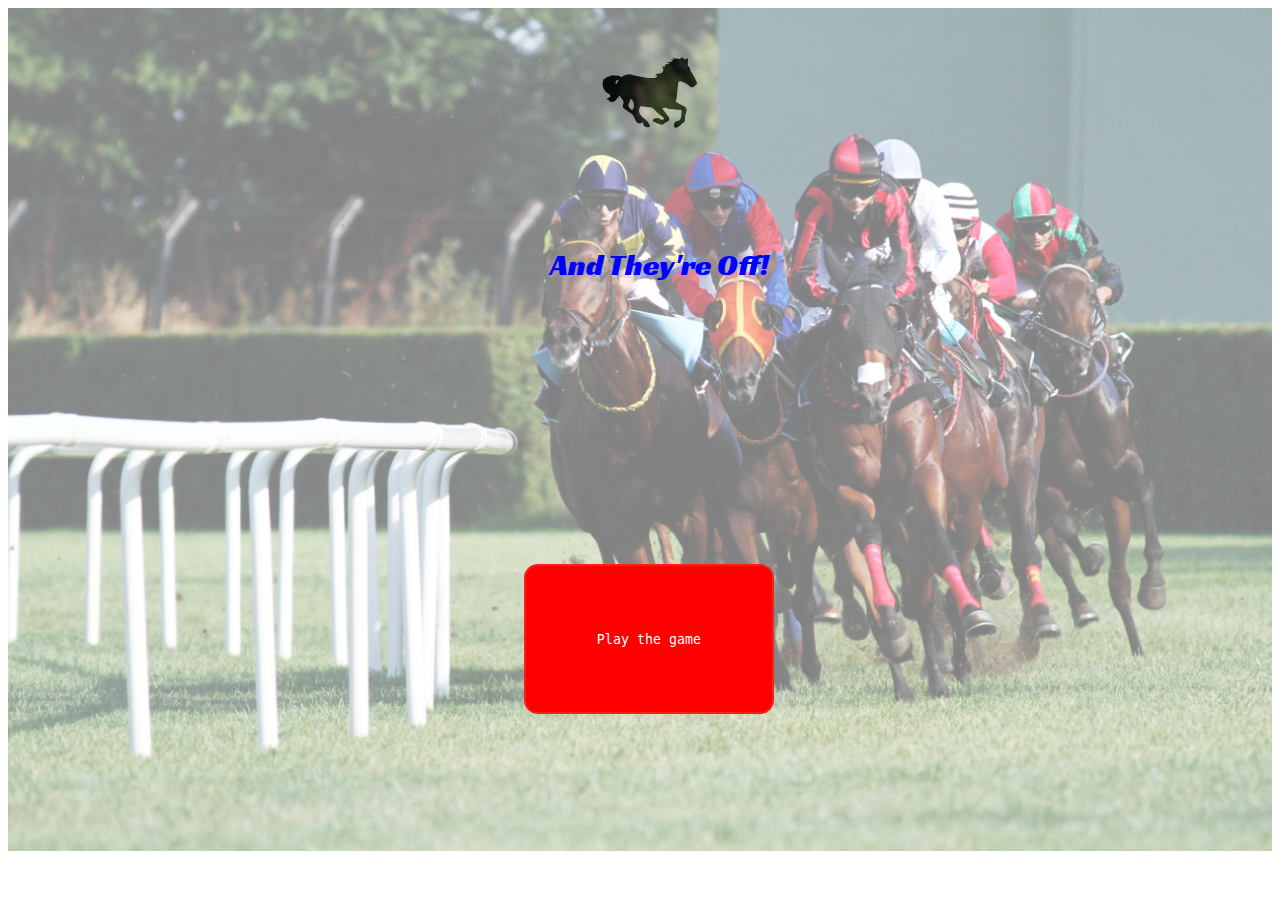
==== index.html @ 6d63abc7 "first commit" ====
<!DOCTYPE html>
<html>
  <head>
    <meta charset="utf-8">
    <title> And they're off! </title>
    <link href="https://fonts.googleapis.com/css?family=Racing+Sans+One" rel="stylesheet">
    <link rel="stylesheet" href="css/animate.css">
    <link rel="stylesheet" href="./css/style.css">
    <script src="js/script.js" charset="utf-8"></script>
  </head>
  <body>
    <img src="./images/logo.svg" class="horse-logo">
    <img src="./images/background-1.jpg" class="background">
    <div class="task">
      <a href="race-v2.html"><button id="toggle">Play the game</button></a>
      <div class="circle animated infinite"></div>
    </div>
    <p>And They're Off!</p>
  </div>
  </body>
</html>
---- css/style.css ----
body {
  text-decoration: none;
}
.background {
  background-size: cover;
  width: 100%;
  height: 100%;
  opacity: 0.5;
  text-decoration: none;
}
.horse-logo {
  position: absolute;
  top: 5%;
  left: 47%;
  opacity: 1;

}
form {
  font-family: cursive;
  border: 2px solid green;
  width: 180px;
  padding: 3px;
  margin: 10px;
  position: absolute;
  top: 40px;
  right: 0;
}
td {
  margin-left: auto;
  border: 2px solid auto;
  padding: 10px;
}

#toggle {
  position: absolute;
  opacity: 1;
  top: 70%;
  left: 50%;
  transform: translate(-50%, -50%);
  height: 150px;
  width: 250px;
  border: 2px solid #f6201d;
  border-radius: 14px;
  color: white;
  background-color: red;
}

#toggle.pulse {
  background-color: red;
}
button {
  font-family: 'Space Mono', monospace;
  background-color: white;
  border: 2px solid #f6201d;
  cursor: pointer;
  color: #f6201d;
  transition: all 0.2s ease;
  padding: 6px 12px;
  margin: 9px;
  width: 233px;
  position: absolute;
  top: 20px;
  outline: none !important;
  display: inline;
}

a {
  text-decoration: none;
  font-family: 'Racing Sans One',cursive;
  font-size: 25px;
}
p {
  position: absolute;
  top: 24%;
  left: 43%;
  color: blue;
  font-family: 'Racing Sans One', cursive;
  font-size: 30px;
}
div {
  width: 20px;
  height: 20px;
  margin-bottom: 10px;
}
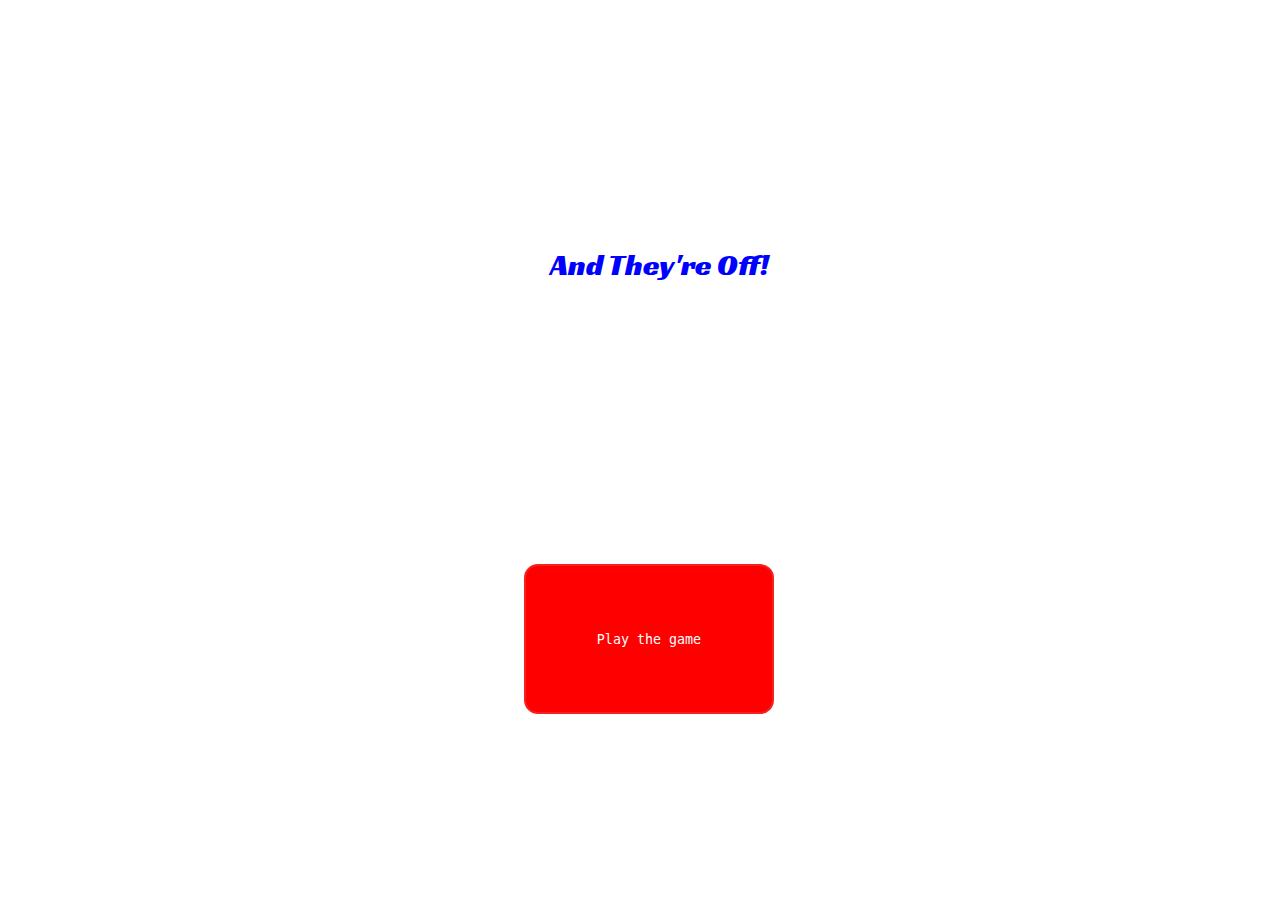
==== commit c21b0287: "game not working due to bug in race function" ====
--- a/index.html
+++ b/index.html
@@ -9,8 +9,6 @@
     <script src="js/script.js" charset="utf-8"></script>
   </head>
   <body>
-    <img src="./images/logo.svg" class="horse-logo">
-    <img src="./images/background-1.jpg" class="background">
     <div class="task">
       <a href="race-v2.html"><button id="toggle">Play the game</button></a>
       <div class="circle animated infinite"></div>
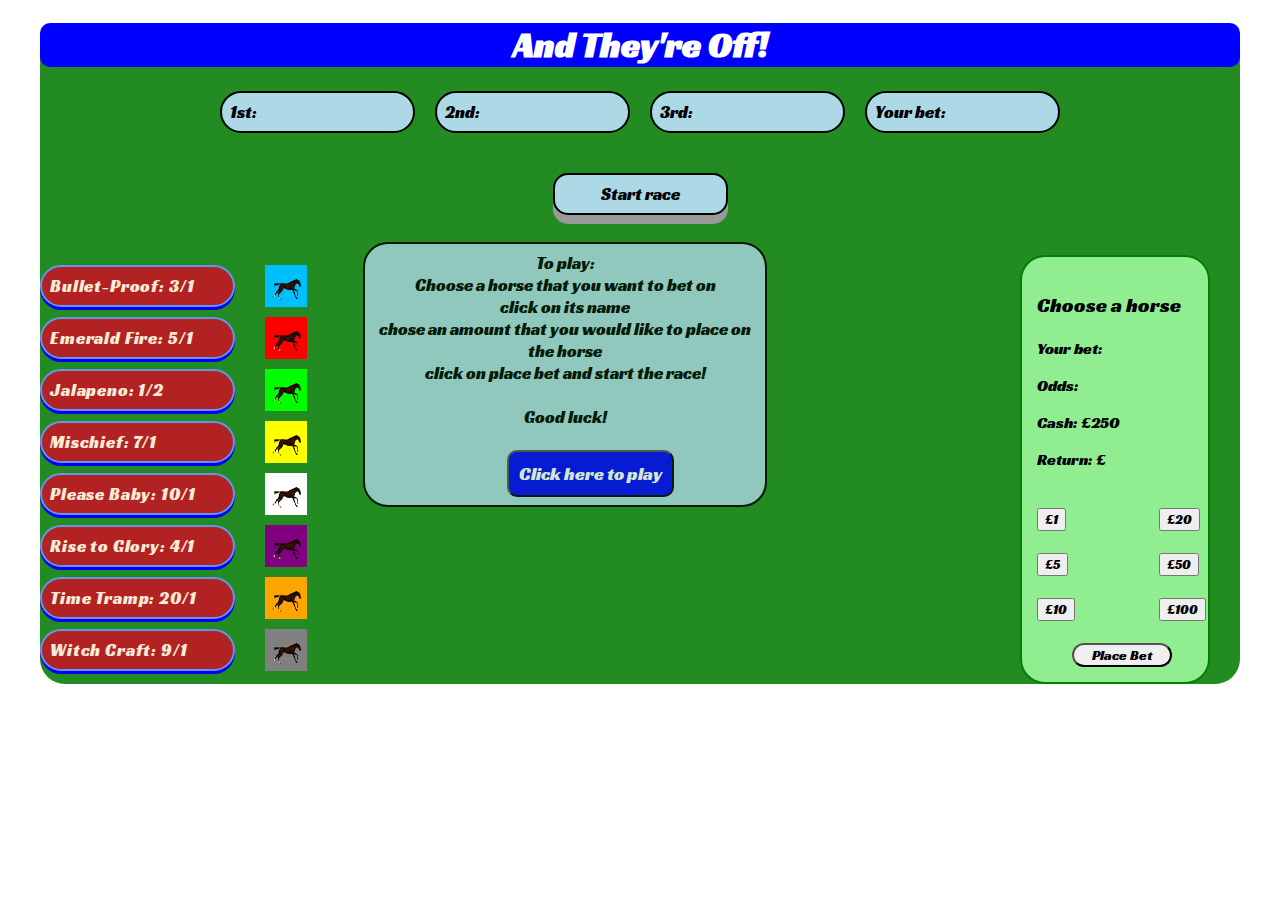
==== commit bcb9d4ee: "directory cleaned" ====
--- a/index.html
+++ b/index.html
@@ -1,19 +1,122 @@
 <!DOCTYPE html>
 <html>
-  <head>
-    <meta charset="utf-8">
-    <title> And they're off! </title>
-    <link href="https://fonts.googleapis.com/css?family=Racing+Sans+One" rel="stylesheet">
-    <link rel="stylesheet" href="css/animate.css">
-    <link rel="stylesheet" href="./css/style.css">
-    <script src="js/script.js" charset="utf-8"></script>
-  </head>
-  <body>
-    <div class="task">
-      <a href="race-v2.html"><button id="toggle">Play the game</button></a>
-      <div class="circle animated infinite"></div>
+<head>
+  <meta charset="utf-8">
+  <title> And they're off! </title>
+  <link href="https://fonts.googleapis.com/css?family=Racing+Sans+One" rel="stylesheet">
+  <link rel="stylesheet" href="css/animate.css">
+  <link rel="stylesheet" href="./css/style.css">
+  <script src="https://ajax.googleapis.com/ajax/libs/jquery/2.1.1/jquery.min.js"></script>
+  <script src="js/script.js" charset="utf-8"></script>
+</head>
+<body>
+  <main>
+
+    <h1 class="header">And They're Off!</h1>
+
+    <div class="horseresults">
+      <p class="firstPlace">1st: </p>
+      <p class="secondPlace">2nd: </p>
+      <p class="thirdPlace">3rd: </p>
+      <p class="finalBet">Your bet: </p>
     </div>
-    <p>And They're Off!</p>
-  </div>
+
+    <div class="race-buttons">
+      <button class="startRace">Start race</button>
+    </div>
+
+    <div class="main-area">
+      <ul>
+        <li class="choice">Bullet-Proof: 3/1</li>
+        <li class="choice">Emerald Fire: 5/1</li>
+        <li class="choice">Jalapeno: 1/2</li>
+        <li class="choice">Mischief: 7/1</li>
+        <li class="choice">Please Baby: 10/1</li>
+        <li class="choice">Rise to Glory: 4/1</li>
+        <li class="choice">Time Tramp: 20/1</li>
+        <li class="choice">Witch Craft: 9/1</li>
+      </ul>
+
+      <div class="resultpopup">
+        <p>To play:<br/>
+          Choose a horse that you want to bet on<br/> click on its name<br/>
+          chose an amount that you would like to place on the horse<br/>
+          click on place bet and start the race!<br/><br/> Good luck!<br/><br/><button class="playButton">Click here to play</button></p>
+      </div>
+
+      <div class="resultalert">
+        <p class="display"</p>
+      </div>
+
+      <div class="winneralert">
+        <p class="winnerdisplay"</p>
+      </div>
+
+      <div class="nowinalert">
+        <p class="nowinnerdisplay"</p>
+      </div>
+
+      <div class="nocashalert">
+        <p class="nocashleftdisplay"</p>
+      </div>
+
+      <div class="race">
+        <div class="racetrack">
+          <div class="horse1 horse-group">
+            <img src="./images/animated-horse.jpg" width="30" height="30" class="horse1">
+          </div>
+          <div class="horse2 horse-group">
+            <img src="./images/animated-horse.jpg" width="30" height="30" class="horse2">
+          </div>
+          <div class="horse3 horse-group">
+            <img src="./images/animated-horse.jpg" width="30" height="30" class="horse3">
+          </div>
+          <div class="horse4 horse-group">
+            <img src="./images/animated-horse.jpg" width="30" height="30" class="horse4">
+          </div>
+          <div class="horse5 horse-group">
+            <img src="./images/animated-horse.jpg" width="30" height="30" class="horse5">
+          </div>
+          <div class="horse6 horse-group">
+            <img src="./images/animated-horse.jpg" width="30" height="30" class="horse6">
+          </div>
+          <div class="horse7 horse-group">
+            <img src="./images/animated-horse.jpg" width="30" height="30" class="horse7">
+          </div>
+          <div class="horse8 horse-group">
+            <img src="./images/animated-horse.jpg" width="30" height="30" class="horse8">
+          </div>
+        </div>
+
+      <form name="total">
+        <table>
+          <tr>
+            <td colspan="2">
+              <p class="bet">Choose a horse</p>
+              <p>Your bet: <span class="playerWallet"></span></p>
+              <p>Odds: <span class="odds"></span></p>
+              <p>Cash:  £<span class="cashAvailable"></span></p>
+              <p>Return: £<span class="potentialReturn"></span></p>
+              </td>
+            </tr>
+            <tr>
+              <td><input type="button" name="one" class="betButton onePound" value=£1></td>
+              <td><input type="button" name="twenty" class="betButton twentyPound" value=£20></td>
+            </tr>
+            <tr>
+              <td><input type="button" name="four" class="betButton fivePound" value=£5></td>
+              <td><input type="button" name="five" class="betButton fiftyPound" value=£50></td>
+            </tr>
+            <tr>
+              <td><input type="button" name="seven" class="betButton tenPound" value=£10></td>
+              <td><input type="button" name="eight" class="betButton hundredPound" value=£100></td>
+            </tr>
+            <tr>
+              <td><input type="button" name="zero" class="placeBet" value="Place Bet"></td>
+            </tr>
+          </table>
+        </form>
+      </div>
+    </main>
   </body>
-</html>
+  </html>
--- a/css/style.css
+++ b/css/style.css
@@ -1,85 +1,339 @@
-
 body {
-  text-decoration: none;
-}
-.background {
+}
+
+main {
+  background-color: rgb(34,139,34);
+  background-size: cover;
+  border-radius: 25px;
+
+  max-width: 1200px;
+  margin: 0 auto;
+}
+
+h1 {
+  font-family: 'Racing Sans One';
+  font-size: 35px;
+  color: white;
+  text-align: center;
+  background: blue;
+  border-radius: 10px;
+}
+
+.bet {
+  font-family: 'Racing Sans One';
+  font-size: 20px;
+}
+
+.main-area {
+  display: flex;
+}
+
+.main-area ul {
+  margin: 0;
+  padding: 0;
+}
+/* .background {
   background-size: cover;
   width: 100%;
   height: 100%;
   opacity: 0.5;
   text-decoration: none;
-}
-.horse-logo {
-  position: absolute;
-  top: 5%;
+} */
+/* .horse-logo {
+  display: flex;
+  position: absolute;
+  top: 65px;;
   left: 47%;
   opacity: 1;
-
-}
+} */
+/* div {
+  position: relative;
+  display: block;
+  top: 70px;
+  width: 20px;
+  height: 20px;
+  float: left;
+  margin: 5px;
+} */
+
+.race {
+  flex-grow: 1;
+  margin: 0 30px;
+  position: relative;
+}
+
+/* horse styles */
+
+.horse-group {
+  position: relative;
+  width: 42px;
+  height: 42px;
+  display: flex;
+  justify-content: center;
+  align-items: center;
+  margin: 10px 0;
+}
+.horse1 {
+  background-color: rgb(0,191,255);
+  color: white;
+}
+.horse2 {
+  background-color: red;
+  color: white;
+}
+.horse3 {
+  background-color: rgb(0,255,0);
+  color: white;
+}
+.horse4 {
+  background-color: yellow;
+  color: black;
+}
+.horse5 {
+  background-color: white;
+  color: white;
+}
+.horse6 {
+  background-color: purple;
+  color: white;
+}
+.horse7 {
+  background-color: orange;
+  color: white;
+}
+.horse8 {
+  background-color: grey;
+  color: white;
+}
+
 form {
-  font-family: cursive;
+  display: flex;
+  font-family: 'Racing Sans One', cursive;
+  background-color: lightgreen;
   border: 2px solid green;
+  border-radius: 25px;
   width: 180px;
   padding: 3px;
-  margin: 10px;
-  position: absolute;
-  top: 40px;
-  right: 0;
-}
+}
+
 td {
   margin-left: auto;
-  border: 2px solid auto;
+  border: 2px;
   padding: 10px;
 }
 
-#toggle {
-  position: absolute;
-  opacity: 1;
-  top: 70%;
-  left: 50%;
-  transform: translate(-50%, -50%);
-  height: 150px;
-  width: 250px;
-  border: 2px solid #f6201d;
-  border-radius: 14px;
-  color: white;
+li {
+  padding: 8px;
+  margin: 10px 0;
+  border: 2px solid rgb(100,149,237);
+  border-radius: 25px;
+  font-size: 17px;
+  font-family: 'Racing Sans One';
+  text-shadow: .3px  blue;
+  color: rgb(250,235,215);
+  background: rgb(178,34,34);
+  width: 175px;
+  list-style: none;
+  cursor: pointer;
+  box-shadow: 0 3px blue;
+  letter-spacing: 0.05em;
+}
+
+
+.horseresults {
+  display: flex;
+  justify-content: center;
+}
+
+.horseresults p {
+  font-family: 'Racing Sans One';
+  text-shadow: .5px  blue;
+  background: lightblue;
+  margin: 0 10px;
+  padding: 8px;
+  border-radius: 25px;
+  font-size: 17px;
+  border: 2px solid black;
+  width: 175px;
+}
+.racetrack {
+  width: 90%;
+}
+
+.resultpopup p {
+  position: absolute;
+  top: 25%;
+  margin-left: 10%;
+  margin-right: 30%;
+  text-align: center;
+  width: 30%;
+  font-family: 'Racing Sans One';
+  text-shadow: .5px  blue;
+  background: lightblue;
+  opacity: .8;
+  /* margin: 0 10px; */
+  padding: 8px;
+  border-radius: 25px;
+  font-size: 17px;
+  border: 2px solid black;
+  /* visibility: hidden; */
+  z-index: 50;
+}
+.playButton{
+  display: flex;
+  color: white;
+  background-color: blue;
+  padding: 10px;
+  border-radius: 10px;
+  text-align: center;
+  margin-left: 35%;
+  font-size: 18px;
+  cursor: pointer;
+}
+.playButton:hover {
   background-color: red;
 }
 
-#toggle.pulse {
-  background-color: red;
-}
-button {
-  font-family: 'Space Mono', monospace;
-  background-color: white;
-  border: 2px solid #f6201d;
-  cursor: pointer;
-  color: #f6201d;
-  transition: all 0.2s ease;
-  padding: 6px 12px;
-  margin: 9px;
-  width: 233px;
-  position: absolute;
-  top: 20px;
-  outline: none !important;
-  display: inline;
+.resultalert {
+  display: none;
+  position: absolute;
+  top: 45%;
+  margin-left: 20%;
+  margin-right: 30%;
+  text-align: center;
+  width: 30%;
+  font-family: 'Racing Sans One';
+  text-shadow: .5px  blue;
+  background: lightblue;
+  opacity: .8;
+  /* margin: 0 10px; */
+  padding: 8px;
+  border-radius: 25px;
+  font-size: 17px;
+  border: 2px solid black;
+  z-index: 50;
+}
+.winneralert {
+  display: none;
+  position: absolute;
+  top: 25%;
+  margin-left: 20%;
+  margin-right: 30%;
+  text-align: center;
+  width: 30%;
+  font-family: 'Racing Sans One';
+  text-shadow: .5px  blue;
+  background: lightblue;
+  opacity: .8;
+  /* margin: 0 10px; */
+  padding: 8px;
+  border-radius: 25px;
+  font-size: 17px;
+  border: 2px solid black;
+  z-index: 50;
+}
+.nocashalert {
+  display: none;
+  position: absolute;
+  top: 65%;
+  margin-left: 20%;
+  margin-right: 30%;
+  text-align: center;
+  width: 30%;
+  font-family: 'Racing Sans One';
+  text-shadow: .5px  blue;
+  background: lightblue;
+  /* opacity: 1; */
+  /* margin: 0 10px; */
+  padding: 8px;
+  border-radius: 25px;
+  font-size: 17px;
+  border: 2px solid black;
+  z-index: 50;
+}
+.nowinalert {
+  display: none;
+  position: absolute;
+  top: 25%;
+  margin-left: 20%;
+  margin-right: 30%;
+  text-align: center;
+  width: 30%;
+  font-family: 'Racing Sans One';
+  text-shadow: .5px  blue;
+  background: lightblue;
+  opacity: .8;
+  /* margin: 0 10px; */
+  padding: 8px;
+  border-radius: 25px;
+  font-size: 17px;
+  border: 2px solid black;
+  z-index: 50;
 }
 
 a {
   text-decoration: none;
-  font-family: 'Racing Sans One',cursive;
+  font-family: 'Racing Sans One';
   font-size: 25px;
 }
-p {
-  position: absolute;
-  top: 24%;
-  left: 43%;
-  color: blue;
-  font-family: 'Racing Sans One', cursive;
-  font-size: 30px;
-}
-div {
-  width: 20px;
-  height: 20px;
-  margin-bottom: 10px;
-}
+.race {
+  display: flex;
+  justify-content: space-around;
+  /* top: 595px; */
+}
+button {
+  display: flex;
+  font-family: 'Racing Sans One';
+  justify-content: center;
+}
+.race-buttons {
+  align-items: center;
+  display: flex;
+  justify-content: center;
+}
+.placeBet {
+  position: relative;
+  left: 35px;
+  display: flex;
+  font-size: 14px;
+  width: 100px;
+  border-radius: 12px;
+  justify-content: center;
+  align-items: center;
+  cursor: pointer;
+  outline-style: none;
+}
+
+.placeBet:hover {
+  background-color: red;
+}
+
+input {
+  font-family: 'Racing Sans One';
+}
+
+
+.startRace {
+  display: flex;
+  justify-content: center;
+  font-family: 'Racing Sans One';
+  text-shadow: .5px  blue;
+  background: lightblue;
+  margin: 40px;
+  padding: 8px;
+  border-radius: 15px;
+  font-size: 17px;
+  border: 2px solid black;
+  width: 175px;
+  cursor: pointer;
+  outline-style: none;
+  box-shadow: 0 9px #999;
+}
+.startRace:hover {
+  background-color: yellow;
+}
+.startRace:active {
+background-color: #3e8e41;
+box-shadow: 0 5px #666;
+transform: translateY(4px);
+}
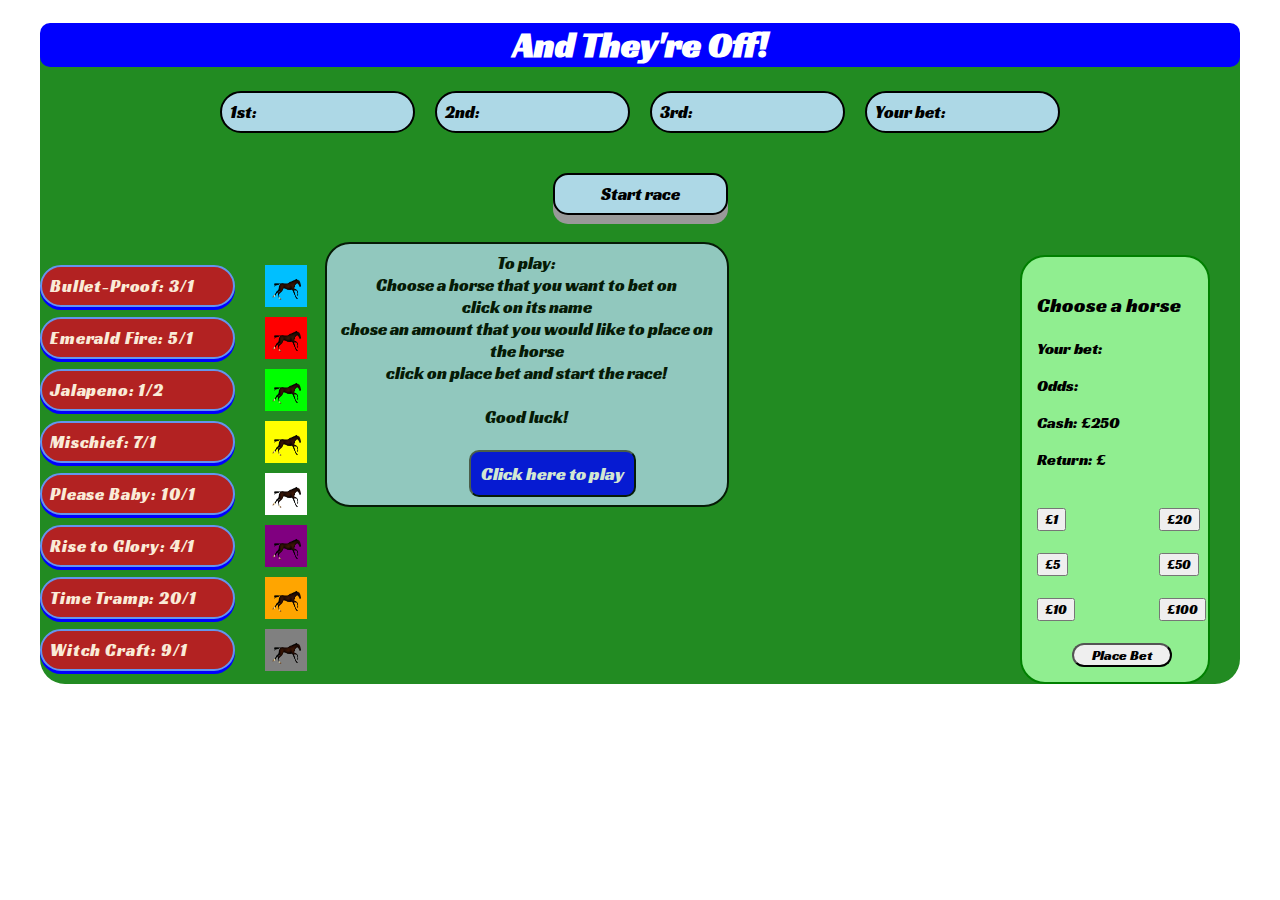
==== commit 2e086da7: "fixed bug so no game wont start without selected a horse and betting on it" ====
--- a/index.html
+++ b/index.html
@@ -2,7 +2,7 @@
 <html>
 <head>
   <meta charset="utf-8">
-  <title> And they're off! </title>
+  <title> And they're off ! </title>
   <link href="https://fonts.googleapis.com/css?family=Racing+Sans+One" rel="stylesheet">
   <link rel="stylesheet" href="css/animate.css">
   <link rel="stylesheet" href="./css/style.css">
@@ -11,7 +11,11 @@
 </head>
 <body>
   <main>
-
+    <audio class="audio" src="./audio/race-audio.mp3"></audio>
+    <audio class="nay" src="./audio/Horse-nay.mp3"></audio>
+    <audio class="win" src="./audio/winner.mp3"></audio>
+    <audio class="losing" src="./audio/lose.mp3"></audio>
+    <audio class="cash" src="./audio/cash.mp3"></audio>
     <h1 class="header">And They're Off!</h1>
 
     <div class="horseresults">
@@ -42,6 +46,10 @@
           Choose a horse that you want to bet on<br/> click on its name<br/>
           chose an amount that you would like to place on the horse<br/>
           click on place bet and start the race!<br/><br/> Good luck!<br/><br/><button class="playButton">Click here to play</button></p>
+      </div>
+
+      <div class="placebetalert">
+        <p class="placebetalert"></p>
       </div>
 
       <div class="resultalert">
--- a/css/style.css
+++ b/css/style.css
@@ -16,6 +16,7 @@
   color: white;
   text-align: center;
   background: blue;
+  outline-color: red;
   border-radius: 10px;
 }
 
@@ -163,7 +164,7 @@
 .resultpopup p {
   position: absolute;
   top: 25%;
-  margin-left: 10%;
+  margin-left: 7%;
   margin-right: 30%;
   text-align: center;
   width: 30%;
@@ -311,7 +312,6 @@
 input {
   font-family: 'Racing Sans One';
 }
-
 
 .startRace {
   display: flex;
@@ -329,9 +329,11 @@
   outline-style: none;
   box-shadow: 0 9px #999;
 }
+
 .startRace:hover {
   background-color: yellow;
 }
+
 .startRace:active {
 background-color: #3e8e41;
 box-shadow: 0 5px #666;
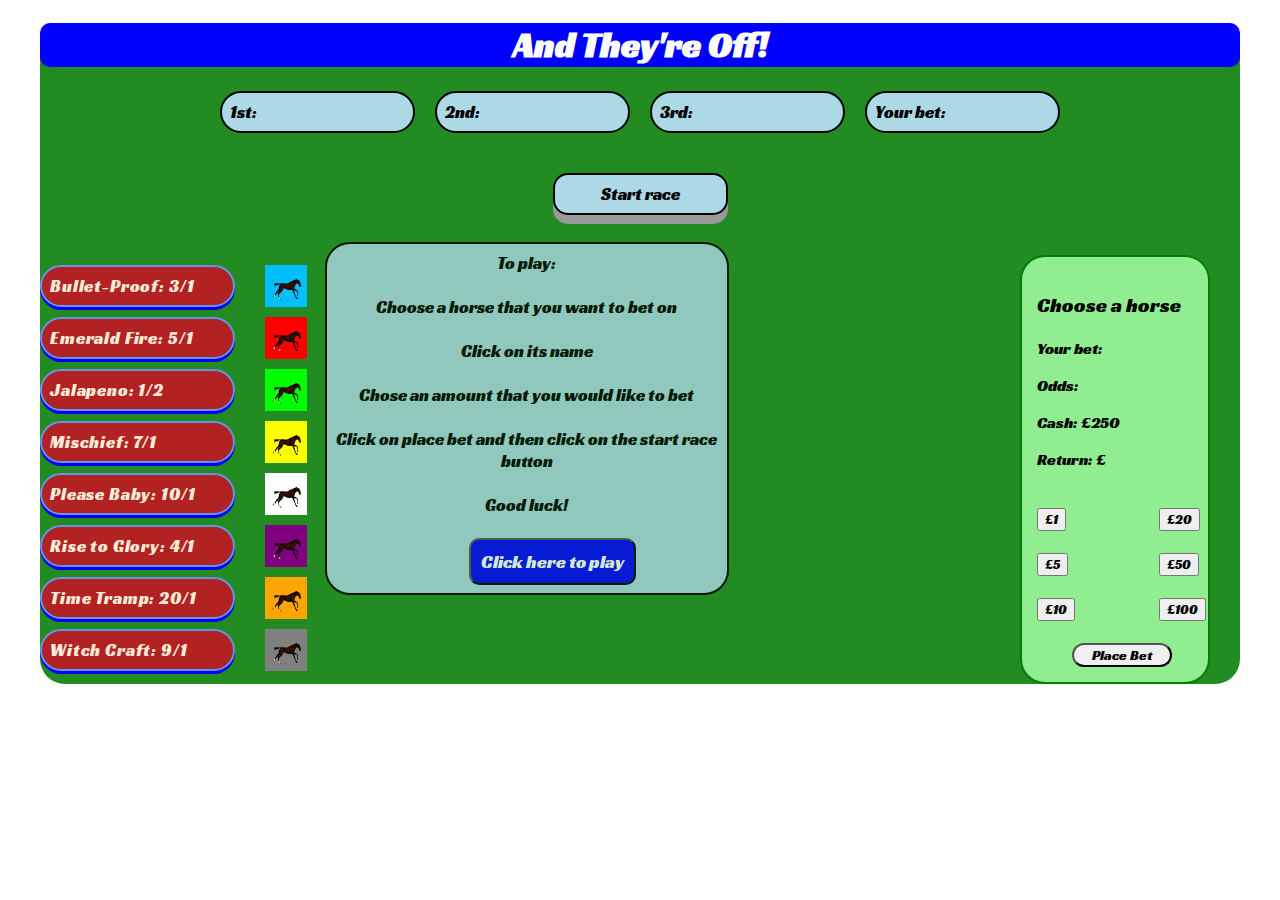
==== commit 3d3286a9: "fixed a few minor bugs and rewritten the animation for the race" ====
--- a/index.html
+++ b/index.html
@@ -42,14 +42,14 @@
       </ul>
 
       <div class="resultpopup">
-        <p>To play:<br/>
-          Choose a horse that you want to bet on<br/> click on its name<br/>
-          chose an amount that you would like to place on the horse<br/>
-          click on place bet and start the race!<br/><br/> Good luck!<br/><br/><button class="playButton">Click here to play</button></p>
+        <p>To play:<br/><br/>
+          Choose a horse that you want to bet on<br/><br/>Click on its name<br/><br/>
+          Chose an amount that you would like to bet<br/><br/>
+          Click on place bet and then click on the start race button<br/><br/> Good luck!<br/><br/><button class="playButton">Click here to play</button></p>
       </div>
 
       <div class="placebetalert">
-        <p class="placebetalert"></p>
+        <p class="placebetdisplay"></p>
       </div>
 
       <div class="resultalert">
--- a/css/style.css
+++ b/css/style.css
@@ -214,6 +214,44 @@
   border: 2px solid black;
   z-index: 50;
 }
+.placebetalert {
+  display: none;
+  position: absolute;
+  top: 45%;
+  margin-left: 20%;
+  margin-right: 30%;
+  text-align: center;
+  width: 30%;
+  font-family: 'Racing Sans One';
+  text-shadow: .5px  blue;
+  background: lightblue;
+  opacity: .8;
+  /* margin: 0 10px; */
+  padding: 8px;
+  border-radius: 25px;
+  font-size: 17px;
+  border: 2px solid black;
+  z-index: 50;
+}
+.placebet {
+  display: none;
+  position: absolute;
+  top: 45%;
+  margin-left: 20%;
+  margin-right: 30%;
+  text-align: center;
+  width: 30%;
+  font-family: 'Racing Sans One';
+  text-shadow: .5px  blue;
+  background: lightblue;
+  opacity: .8;
+  /* margin: 0 10px; */
+  padding: 8px;
+  border-radius: 25px;
+  font-size: 17px;
+  border: 2px solid black;
+  z-index: 50;
+}
 .winneralert {
   display: none;
   position: absolute;
